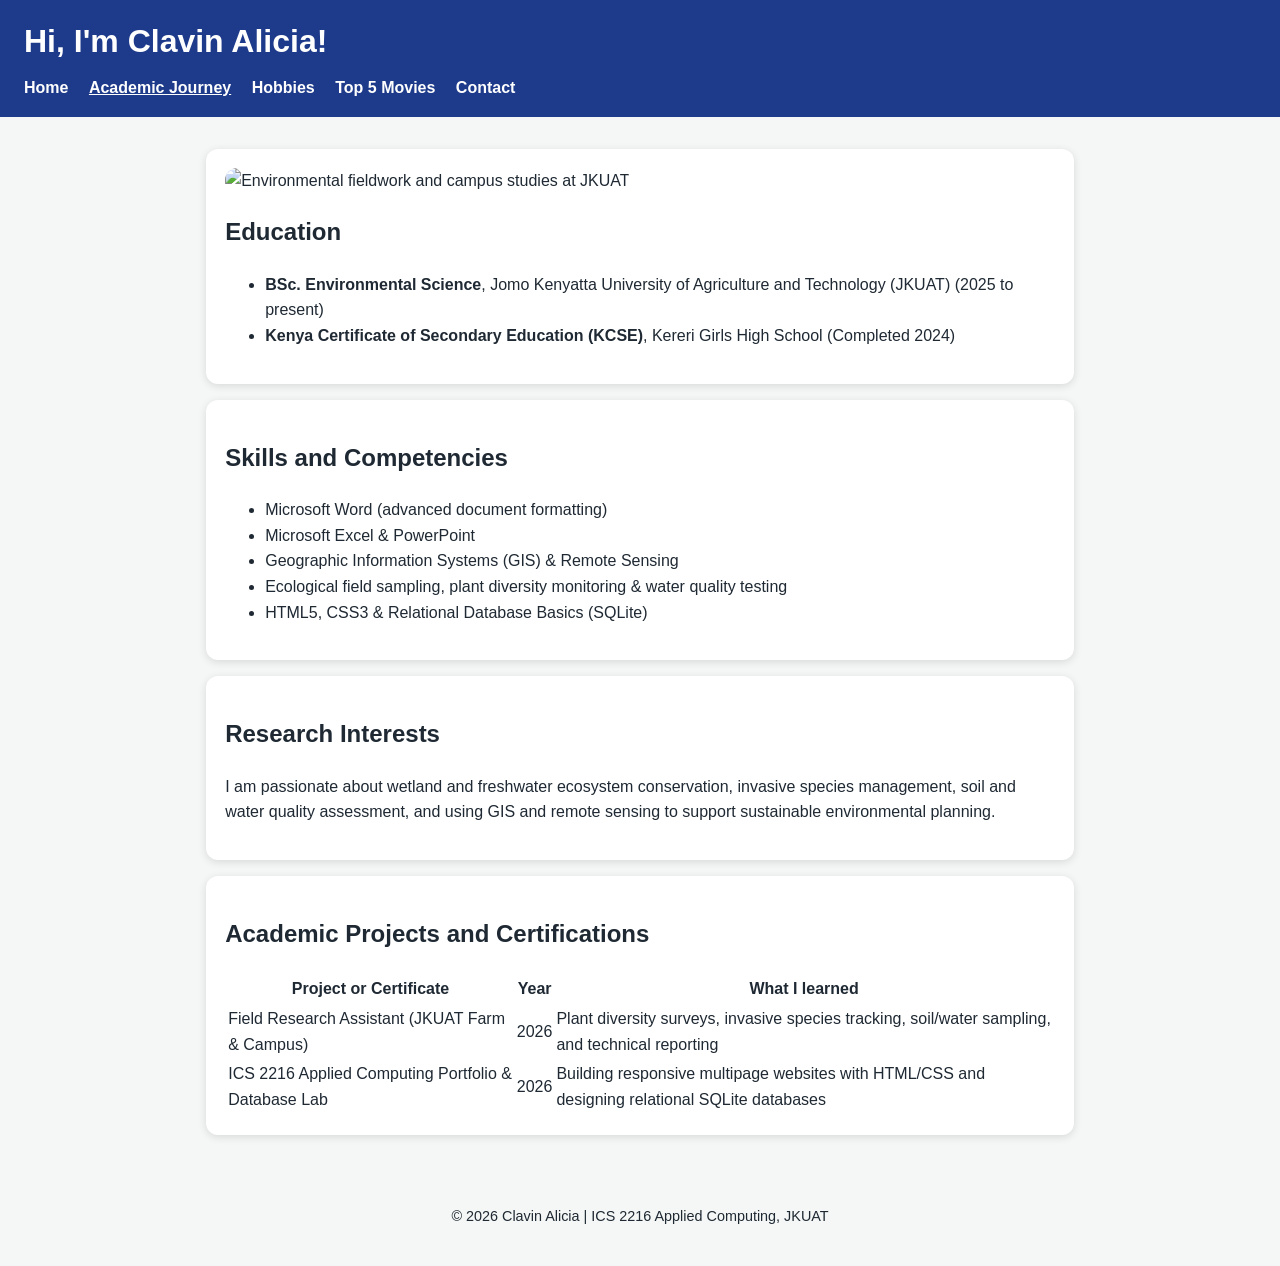
==== academic.html @ f28f149e "Add files via upload" ====
<!DOCTYPE html>
<html lang="en">
<head>
  <meta charset="utf-8">
  <meta name="viewport" content="width=device-width, initial-scale=1">
  <title>Clavin Alicia | Academic Journey</title>
  <link rel="stylesheet" href="style.css">
</head>
<body>
  <header>
    <h1>Hi, I'm Clavin Alicia!</h1>
    <nav>
      <a href="index.html">Home</a>
      <a href="academic.html" class="active">Academic Journey</a>
      <a href="hobbies.html">Hobbies</a>
      <a href="movies.html">Top 5 Movies</a>
      <a href="contact.html">Contact</a>
    </nav>
  </header>

  <main>
    <section class="card">
      <img src="images/campus.jpg" alt="Environmental fieldwork and campus studies at JKUAT">
      <h2>Education</h2>
      <ul>
        <li><strong>BSc. Environmental Science</strong>, Jomo Kenyatta University of Agriculture and Technology (JKUAT) (2025 to present)</li>
        <li><strong>Kenya Certificate of Secondary Education (KCSE)</strong>, Kereri Girls High School (Completed 2024)</li>
      </ul>
    </section>

    <section class="card">
      <h2>Skills and Competencies</h2>
      <ul>
        <li>Microsoft Word (advanced document formatting)</li>
        <li>Microsoft Excel &amp; PowerPoint</li>
        <li>Geographic Information Systems (GIS) &amp; Remote Sensing</li>
        <li>Ecological field sampling, plant diversity monitoring &amp; water quality testing</li>
        <li>HTML5, CSS3 &amp; Relational Database Basics (SQLite)</li>
      </ul>
    </section>

    <section class="card">
      <h2>Research Interests</h2>
      <p>
        I am passionate about wetland and freshwater ecosystem conservation, invasive species
        management, soil and water quality assessment, and using GIS and remote sensing
        to support sustainable environmental planning.
      </p>
    </section>

    <section class="card">
      <h2>Academic Projects and Certifications</h2>
      <table>
        <tr>
          <th>Project or Certificate</th>
          <th>Year</th>
          <th>What I learned</th>
        </tr>
        <tr>
          <td>Field Research Assistant (JKUAT Farm &amp; Campus)</td>
          <td>2026</td>
          <td>Plant diversity surveys, invasive species tracking, soil/water sampling, and technical reporting</td>
        </tr>
        <tr>
          <td>ICS 2216 Applied Computing Portfolio &amp; Database Lab</td>
          <td>2026</td>
          <td>Building responsive multipage websites with HTML/CSS and designing relational SQLite databases</td>
        </tr>
      </table>
    </section>
  </main>

  <footer>
    <p>&copy; 2026 Clavin Alicia | ICS 2216 Applied Computing, JKUAT</p>
  </footer>
</body>
</html>
---- style.css ----
:root {
  --bg: #f4f7f5;
  --ink: #1f2933;
  --brand: #0f766e;
  --brand2: #1e3a8a;
  --card: #ffffff;
}

* {
  box-sizing: border-box;
}

body {
  margin: 0;
  font-family: "Segoe UI", Arial, sans-serif;
  background: var(--bg);
  color: var(--ink);
  line-height: 1.6;
}

header {
  background: var(--brand2);
  color: #ffffff;
  padding: 1rem 1.5rem;
}

header h1 {
  margin: 0 0 0.5rem 0;
}

nav a {
  color: #ffffff;
  margin-right: 1rem;
  text-decoration: none;
  font-weight: 700;
}

nav a:hover,
nav a.active {
  text-decoration: underline;
}

main {
  max-width: 900px;
  margin: auto;
  padding: 1rem;
}

img {
  max-width: 100%;
  height: auto;
  border-radius: 12px;
}

.card {
  background: var(--card);
  padding: 1.2rem;
  border-radius: 12px;
  box-shadow: 0 2px 8px rgba(0, 0, 0, 0.12);
  margin: 1rem 0;
}

.hero {
  display: flex;
  gap: 1.5rem;
  align-items: center;
  flex-wrap: wrap;
}

.profile-pic {
  width: 200px;
  height: 200px;
  object-fit: cover;
  border-radius: 50%;
  border: 5px solid var(--brand);
}

.grid {
  display: grid;
  grid-template-columns: repeat(auto-fit, minmax(220px, 1fr));
  gap: 1rem;
}

.btn {
  display: inline-block;
  background: var(--brand);
  color: #ffffff;
  padding: 0.6rem 1.2rem;
  border-radius: 999px;
  text-decoration: none;
  font-weight: 700;
}

footer {
  text-align: center;
  padding: 1.5rem;
  font-size: 0.9rem;
}
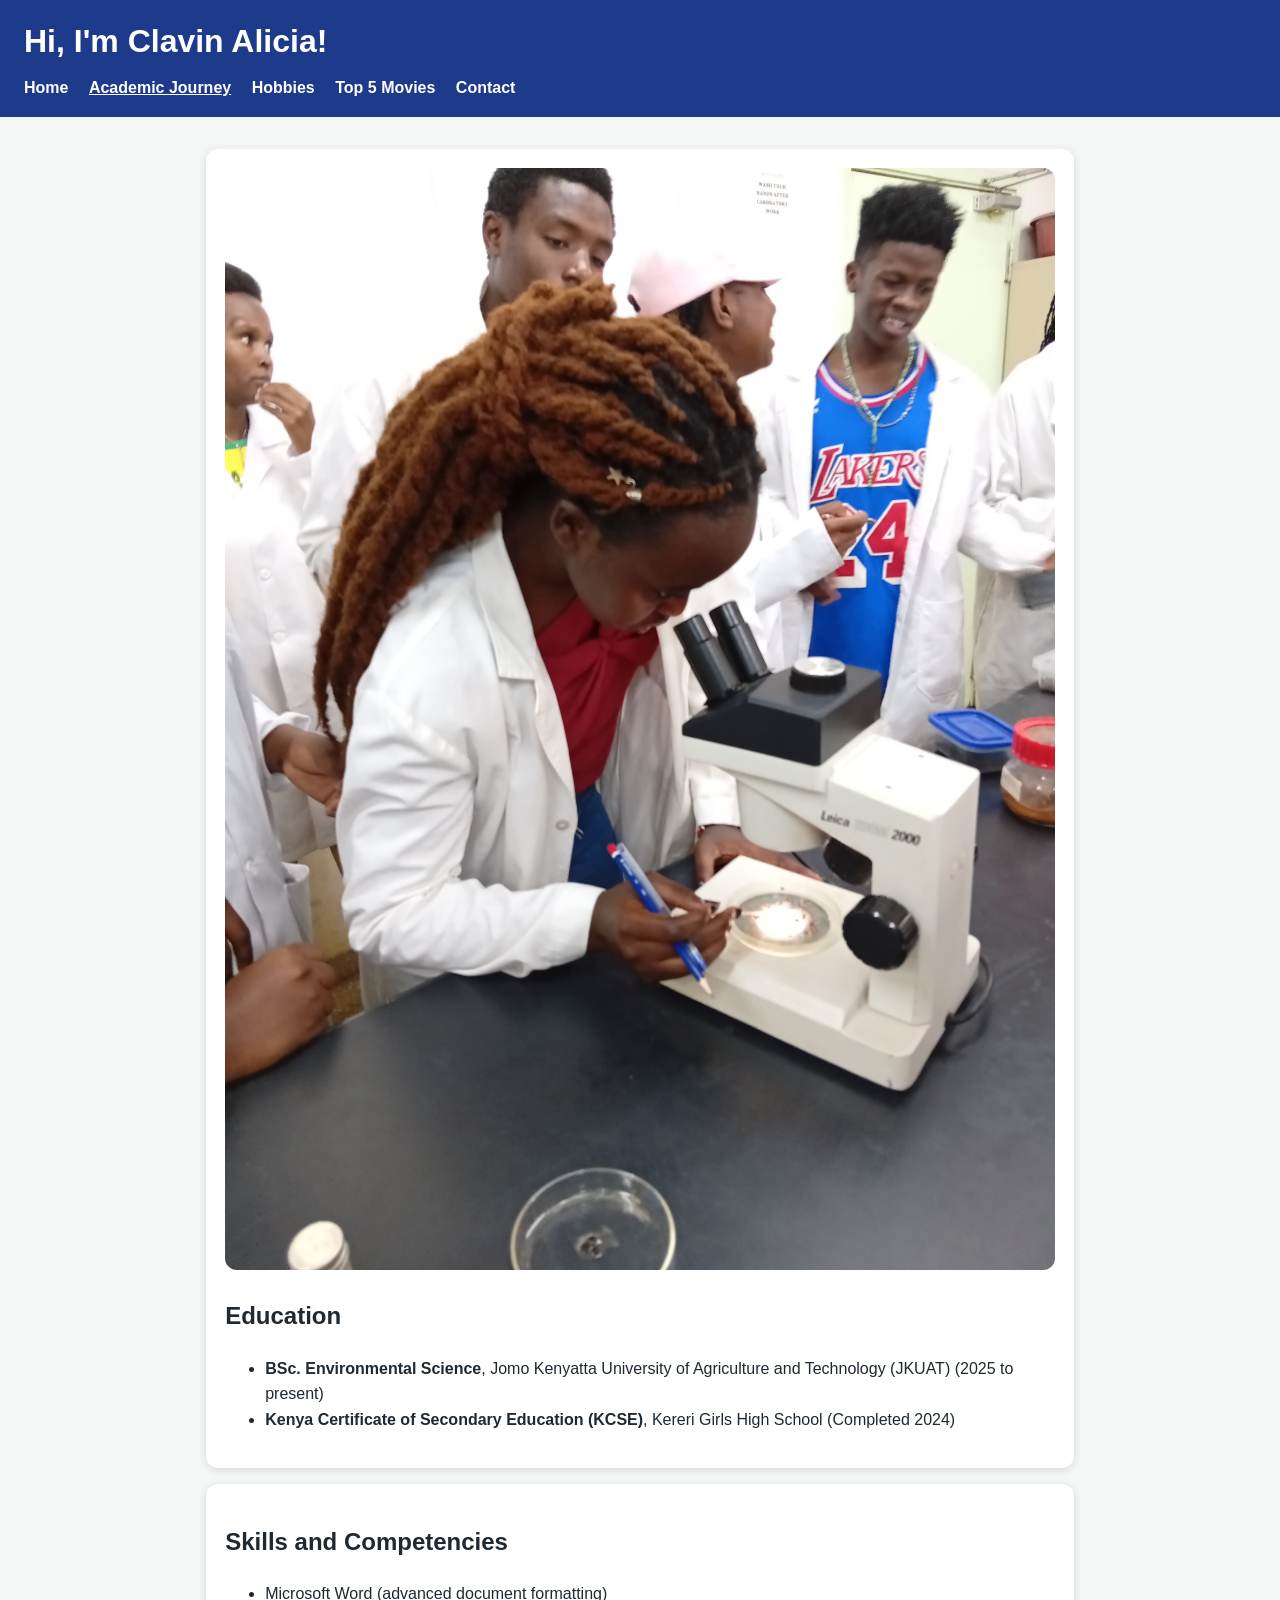
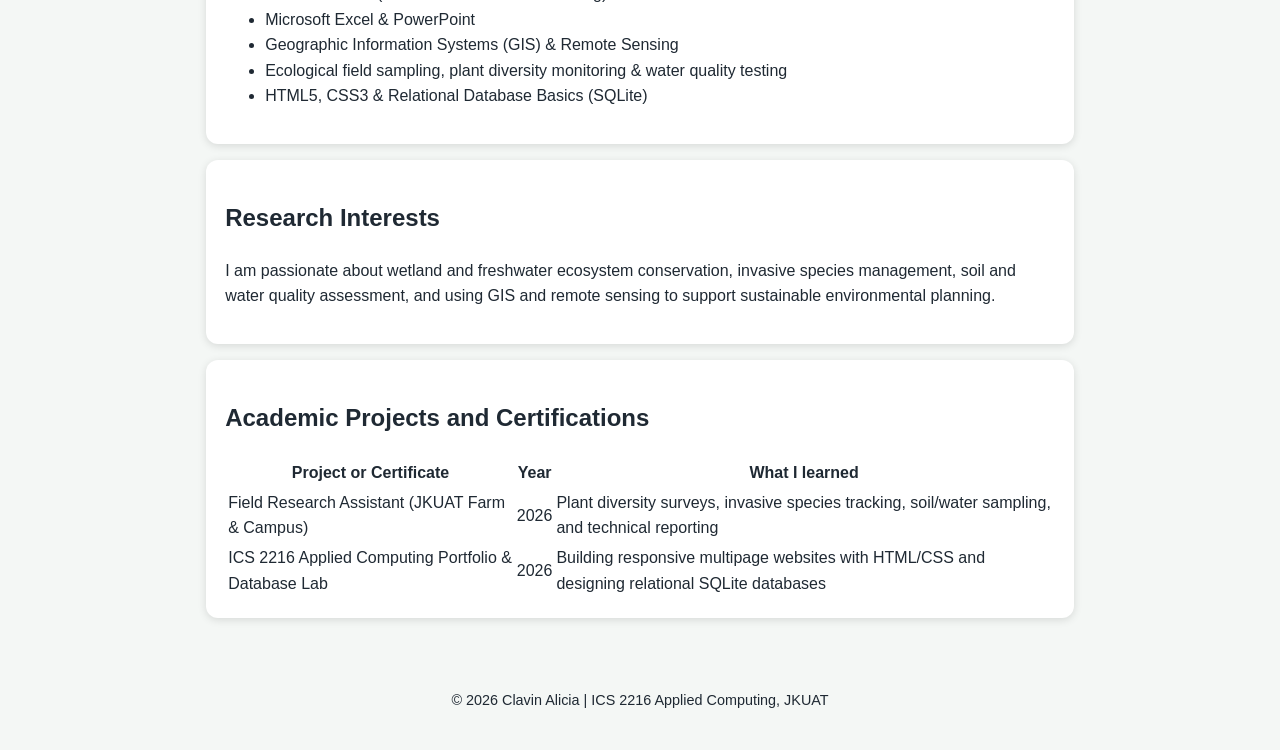
==== commit 8b3a4123: "Update academic.html" ====
--- a/academic.html
+++ b/academic.html
@@ -20,7 +20,7 @@
 
   <main>
     <section class="card">
-      <img src="images/campus.jpg" alt="Environmental fieldwork and campus studies at JKUAT">
+      <img src="campus.jpg" alt="Environmental fieldwork and campus studies at JKUAT">
       <h2>Education</h2>
       <ul>
         <li><strong>BSc. Environmental Science</strong>, Jomo Kenyatta University of Agriculture and Technology (JKUAT) (2025 to present)</li>
@@ -74,4 +74,4 @@
     <p>&copy; 2026 Clavin Alicia | ICS 2216 Applied Computing, JKUAT</p>
   </footer>
 </body>
-</html>+</html>
